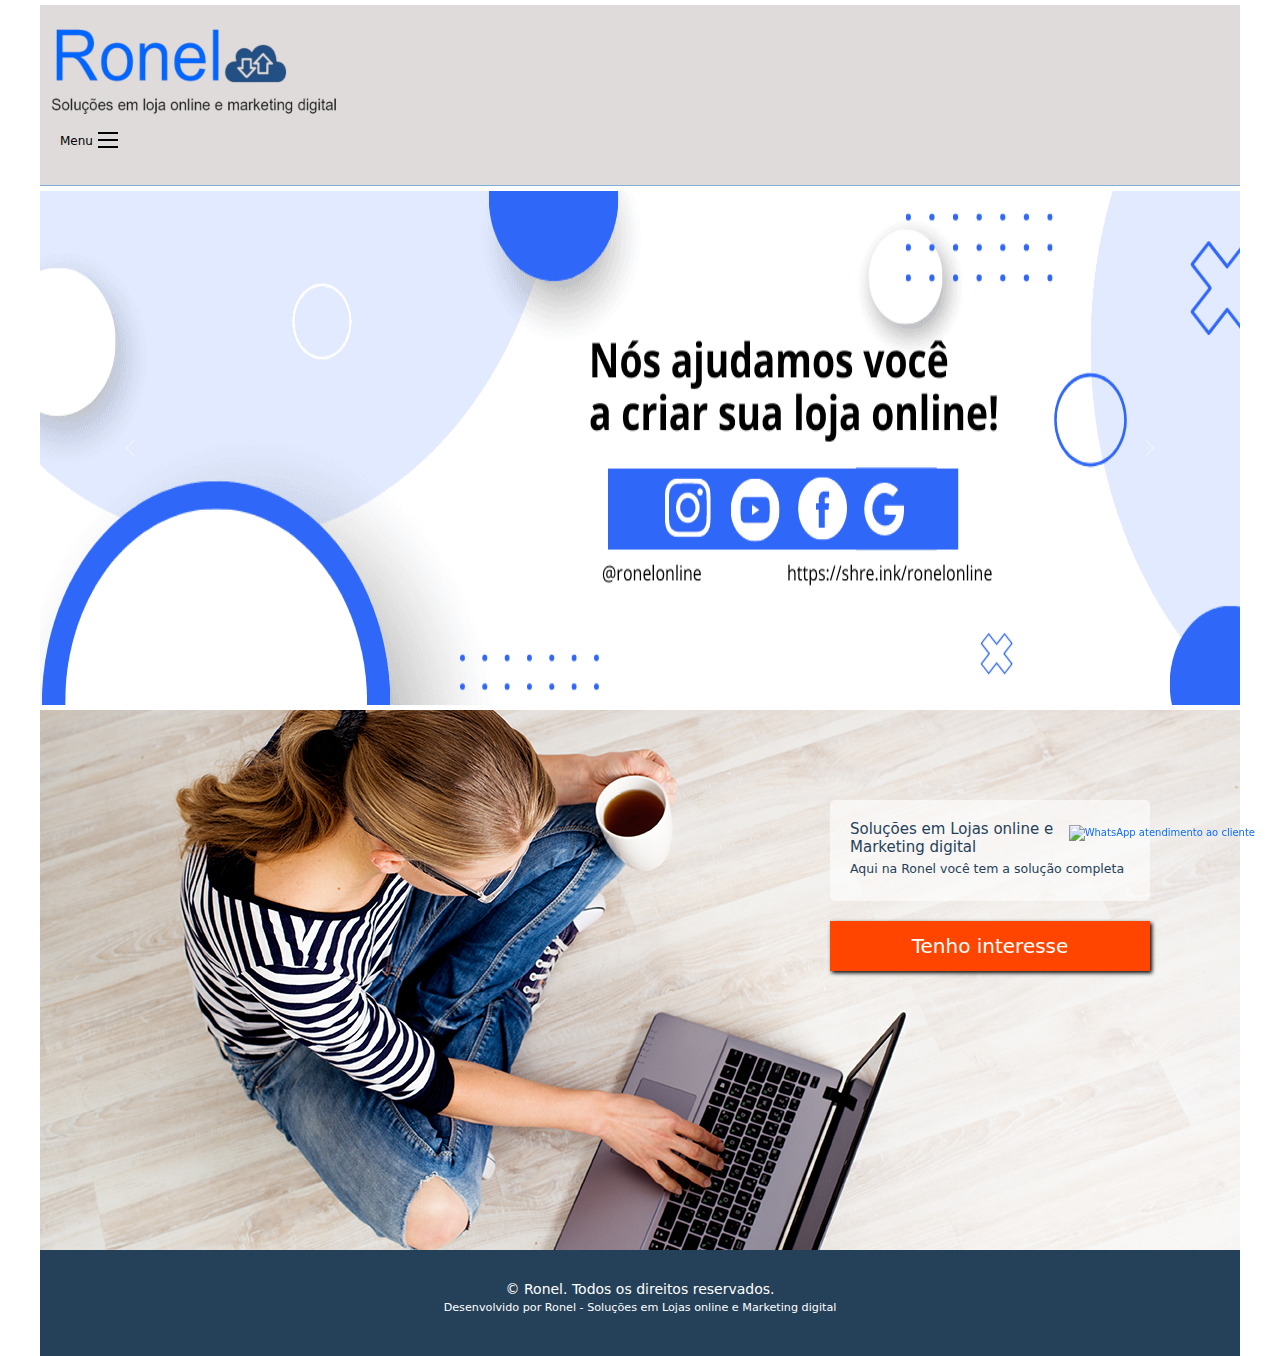
==== index.html @ 16c2f3eb "page tenho interesse" ====
<!DOCTYPE html>
<html lang="pt-br">

<head>
    <meta charset="UTF-8">
    <meta http-equiv="X-UA-Compatible" content="IE=edge">
    <meta name="viewport" content="width=device-width, initial-scale=1.0">

    <link rel="stylesheet" href="./css/reset.css">
    <link rel="stylesheet" href="./css/styles.css">
    <link rel="stylesheet" href="./css/style-menu.css">



    <link rel="apple-touch-icon" href="imagens/icon-touch-retina.png">
    <link rel="apple-touch-icon" href="imagens/icon-touch-retina-iphone.png">
    <link rel="apple-touch-icon" href="imagens/icon-touch-retina-ipad.png">
    <link rel="shortcut icon" href="imagens/favicon_1.ico">


    <link rel="preconnect" href="https://fonts.googleapis.com">
    <link rel="preconnect" href="https://fonts.gstatic.com" crossorigin>
    <link href="https://fonts.googleapis.com/css2?family=Open+Sans:wght@300;400;700&display=swap" rel="stylesheet">
    <link href="./bootstrap/css/bootstrap.min.css" rel="stylesheet">

    <title>Ronel - soluções em loja online e marketing digital</title>
</head>

<body>
    <div class="main-container">
        <header>
            <div class="container_header">
                <a href="https://manoelcarvalho607.github.io/ronel/index.html"><img src="imagens/logoronel250x92.png" alt="Ronel"></a> 
           
        
            <nav>
                <div class="col-md-12 col-sm-12" id="nav">
                    <button aria-label="Abrir Menu" id="btn-mobile" aria-haspopup="true" aria-controls="menu"
                        aria-expanded="false"> Menu <span id="hamburger"></span>
                    </button>

                    <ul class="nav justify-content-end" id="menu" role="menu">
                        <li class="nav-item" id="home"> <a class="nav-link active" href=""><strong>Home</strong> </a>
                        </li>
                        <li class="nav-item"> <a class="nav-link" href="./loja_virtual_nuvemShop.html"> <strong>Loja
                                    Virtual - Nuvem Shop</strong> </a></li>
                        <li class="nav-item"> <a class="nav-link" href="./loja_virtual_shopify.html"> <strong>Loja
                                    Virtual - Shopify</strong> </a></li>
                        <li class="nav-item"> <a class="nav-link" href="./mark_place_mercadolivre.html"> <strong>Marketing place - Mercado Livre</strong> </a></li>
                        <li class="nav-item"> <a class="nav-link" href="./anuncio_facebookAds.html"> <strong>Anuncio -
                                    Facebook Ads</strong> </a></li>
                        <li class="nav-item"> <a class="nav-link" href="./anuncio_googleAds.html"> <strong>Anuncio -
                                    Google Ads</strong> </a></li>
                        <li class="nav-item"> <a class="nav-link" href="./gestao_rede_social.html"> <strong>Gestão - Redes Social</strong> </a></li>
                        <li class="nav-item"> <a class="nav-link" href="./manutencao_suporte.html"> <strong>Manutençao e Suporte</strong> </a></li>
                        <li class="nav-item"> <a class="nav-link" href="./logo.html"> <strong>Identidade Visual e Logotipo</strong> </a></li>
                        <li class="nav-item"> <a class="nav-link" href="./blog.html"> <strong>Blog</strong> </a></li>
                    </ul>
                </div>
            </nav>
            <!--
            <article>
                <div class="container_2">

                </div>

            </article>
-->
        
    </div>

</header>


        <section>
            <div class="container-3">
                <div id="carouselExampleControls" class="carousel slide" data-bs-ride="carousel">
                    <div class="carousel-inner">
                        <div class="carousel-item active">
                            <div class="ratio ratio-21x9">
                                <img src="imagens/img1.png" class="d-block w-100" alt="">
                            </div>
                            <!--
                            <div class="carousel-caption">
                                <h5>Conheça nossa linha de produtos para seu melhor amigo!</h5>
                                <a href="#produtos" class="btn btn-light stretched-link">Produtos</a>
                            </div>
                            -->
                        </div>
                        <div class="carousel-item">
                            <div class="ratio ratio-21x9">
                                <img src="./imagens/img2.png" class="d-block w-100" alt="">
                            </div>
                            <!--
                            <div class="carousel-caption">
                                <h5>Conheça nossa linha de produtos para seu melhor amigo!</h5>
                                <a href="#produtos" class="btn btn-light stretched-link">Produtos</a>
                            </div>
                            -->
                        </div>
                        <!--
                        <div class="carousel-item">
                            <div class="ratio ratio-21x9">
                                <img src="./imagens/img4.jpg" class="d-block w-100" alt="">
                            </div>
                            
                            <div class="carousel-caption">
                                <h5>Conheça nossa linha de produtos para seu melhor amigo!</h5>
                                <a href="#produtos" class="btn btn-light stretched-link">Produtos </a>
                            </div>
                            
                        </div>
                         -->
                    </div>
                    <button class="carousel-control-prev" type="button" data-bs-target="#carouselExampleControls"
                        data-bs-slide="prev">
                        <span class="carousel-control-prev-icon" aria-hidden="true"></span>
                        <span class="visually-hidden">Previous</span>
                    </button>
                    <button class="carousel-control-next" type="button" data-bs-target="#carouselExampleControls"
                        data-bs-slide="next">
                        <span class="carousel-control-next-icon" aria-hidden="true"></span>
                        <span class="visually-hidden">Next</span>
                    </button>
                </div>

            </div>

        </section>


        <section id="banner">

            <div class="legenda-container">

                <div class="legenda">

                    <h4>Soluções em Lojas online e Marketing digital</h4>
                    <h5>Aqui na Ronel você tem a solução completa</h5>
                </div>
                <a class="button-cta" href="tenho_interesse.html" rel="next" target="_self">Tenho interesse</a>

            </div>
        </section>

        <footer>
            <div class="container_footer">
                <p>&copy; Ronel. Todos os direitos reservados.
                    <small>Desenvolvido por Ronel - Soluções em Lojas online e Marketing digital</small>
                </p>
            </div>
        </footer>
    </div>

    <script src="./bootstrap/js/bootstrap.bundle.min.js"></script>
    <script src="javascript/botaomenu.js"></script>
    <script src="https://kit.fontawesome.com/8c725a2565.js" crossorigin="anonymous"></script>
    <script>
        var myCarousel = document.querySelector('#carouselExampleControls')
        var carousel = new bootstrap.Carousel(myCarousel, {
            interval: 4000
        })
    </script>

    <a
        class="whatssap" href="https://api.whatsapp.com/send?phone=5514997607802&text=Ronel%20-%20%20Suporte%20de%20atendimento%20ao%20cliente%0A%0A%20"><img
            src="https://i.imgur.com/ryESuZ5.png"
            style="height:50px; position:fixed; bottom:25px; right:25px; z-index:99999;" data-selector="img"
            alt="WhatsApp atendimento ao cliente" title="Ronel - Atendimento ao cliente"></a>
</body>

</html>
---- css/styles.css ----
html {
    font-size: 62.5%;

}

body {
    background-color: #dfdbdb;
    font-family: 'Open Sans', sans-serif;

}



.main-container {
    display: block;

    margin: 0 auto;
    min-width: 320px;
    max-width: 1200px;


}

.img-1 {
    margin-left: 10px;
    margin-top: 10px;
    margin-bottom: 20px;


}

.container {
    display: block;
    text-align: center;
    float: left;
    padding: 20px 0 20px 10px;
    margin: 0 auto;
    margin-top: 5px;
    margin-bottom: 5px;
    background-color: #f8f1f1f5;

}

.container_header {
    max-width: 100%;
    padding: 20px 0 20px 10px;
    margin-top: 5px;
    background-color: #dfdbdb;
}

.container_footer {
    display: block;
    padding: 10px 0 10px 0;
    margin: 0 auto;
    text-align: center;


}

header {
    background-color: #ffff;
    display: block;
    float: left;
    border-bottom: 1px solid #70a5d3e3;
    width: 100%;
    margin-bottom: 5px;
}

h1 {
    font-size: 2.4rem;
    color: #254159;
    margin-bottom: 20px 0 20px 0;
}



h2 {
    font-size: 2rem;
    color: #254159;
    margin-bottom: 20px 0 20px 0;
}

h3 {
    font-size: 1.8rem;
    color: #254159;
    margin-bottom: 20px;
    padding-top: 10px 0 10px 0;
}

h4 {
    font-size: 1.6rem;
    color: #254159;
    margin-bottom: 10px;
    padding-top: 10px 0 10px 0;
}

p {
    margin-bottom: 10px;
    line-height: 1.4;

}

ol {
    margin-left: 30px;
}

ol li {
    font-size: 1.4rem;
    color: #454545;



}


section {
    background-color: #ffff;
    display: block;
    width: 100%;
    float: left;
    font-size: 1.5rem;
    /* equivalente a 15px */
   /* padding: 20px; */
   padding-bottom: 5px;
    width: 100%;

}

header nav {
    margin: 10px 0 10px 0;
    display: block;
    width: 23%;
    

}

strong {
    font-size: 1.4rem;
}

nav li {
    background-color: #efefef;
    margin: 1px 1px 1px 0;
    padding: 10px;


}


nav ul {
    padding: 2px;
    list-style: none;

}

nav li:hover {
    background-color: #dfdfdf;
}

nav a {
    text-decoration: none;
    color: #254159;
}




nav a:hover {
    color: #385874;
}

section article {
    display: block;
    float: left;
    width: 70%;

}

footer {
    background-color: #254159;
    display: block;
    float: left;
    width: 100%;
    padding: 20px;
}

footer p {
    color: #ffffffff;
    font-size: 1.4rem;

}

footer small {
    font-size: 80%;
    display: block;
}



@media (max-width:425px) {

    section nav,
    section article {
        width: 100%
    }
}

@media (max-width:425px) {

    nav,
    ul {
        margin-bottom: 10px;
        padding: 0;

    }
}


@media (max-width:425px) {
    h2 {
        margin-top: 10px;
        margin-bottom: 10px;
    }
}

@media (max-width:425px) {
    section .legenda-container {
        width: 45vw;
    }
}

@media (max-width:425px) {

    section,
    header {
        padding: 0;
    }
}

@media(max-width:425px) {
    footer {
        width: 100%;
    }
}

.container {
    padding-left: 1%;
    padding-right: 1%;
}

.cog-abuse.cog-wrapper {
    visibility: hidden !important;
}

#banner {

    background-image: url('../imagens/banner.png');
    background-repeat: no-repeat;
    background-position: center;
    background-size: cover;
    width: 100vm;
    height: 60vh;



}

.legenda-container {
    width: 25vw;
    float: right;
    margin: 10vh 10vh 0 0;



}

.legenda {
    background-color: rgba(255, 255, 255, .6);
    padding: 20px;
    border-radius: 5px;
    margin-bottom: 2rem;


}

.legenda h5,
.legenda h4 {
    color: #254159;

}

.button-cta {
    display: block;
    background-color: orangered;
    color: #fff;
    font-size: 2rem;
    box-shadow: 2px 2px 4px black;
    padding: 10px 15px;
    width: auto;
    text-decoration: none;
    text-align: center;

}
---- css/style-menu.css ----
#btn-mobile {
    display: none;
}



@media (max-width:2200px) {
    #btn-mobile {
        display: flex;

        padding: .5rem 1rem;
        font-size: 1.2rem;
        border: none;
        background: none;
        cursor: pointer;
        gap: .5rem;
    }

    #menu {
        display: none;
        position: absolute;
        width: 100%;
        top: 170px;
        right: 0px;
        height: 0px;
        z-index: 1000;
    }

    #nav.active #menu {
        height: calc (100vh - 70px);
        visibility: visible;
        display: block;
    }


    #home {
        margin-top: 30px;
    }

    .nav-item {
        margin-left: 20%;
        background-color: #d9d4d4ae;
        width: 300px;
        padding-left: 5px;
    }

    #cor {
        width: 200px;
        background: #ffff;
    }

    #menu a {
        padding: 1rem 0;
        margin: 0 1rem;
        color: #282626;

        width: 200px;
    }

    #hamburger {
        display: block;
        border-top: 2px solid;
        width: 20px;

    }

    #hamburger::after,
    #hamburger::before {
        content: '';
        display: block;
        width: 20px;
        height: 2px;
        background: currentColor;
        margin-top: 5px;
        transition: .3s;
        position: relative;
    }

    #nav.active #hamburger {
        border-top-color: transparent;
    }

    #nav.active #hamburger::before {
        transform: rotate(135deg);
    }

    #nav.active #hamburger::after {
        transform: rotate(-135deg);
        top: -7px;
    }


    .carousel-caption,
    h5 {
        color: transparent
    }

    .btn-light {
        display: none;
    }

}

@media (max-width:1800px) {
    .nav-item {
        margin-left: 8%;
       
    }

}

@media (max-width:570px) {
    #btn-mobile {
        display: flex;

        padding: .5rem 1rem;
        font-size: 1.2rem;
        border: none;
        background: none;
        cursor: pointer;
        gap: .5rem;
    }

    #menu {
        display: none;
        position: absolute;
        width: 100%;
        top: 140px;
        right: 0px;
        height: 0px;
        z-index: 1000;
    }

    #nav.active #menu {
        height: calc (100vh - 70px);
        visibility: visible;
        display: block;
    }


    #home {
        margin-top: 30px;
    }

    .nav-item {
        margin-left: 10px;
        background-color: #d9d4d4ae;
        width: 250px;
        padding-left: 5px;
    }

    #cor {
        width: 200px;
        background: #ffff;
    }

    #menu a {
        padding: 1rem 0;
        margin: 0 1rem;
        color: #282626;

        width: 200px;
    }

    #hamburger {
        display: block;
        border-top: 2px solid;
        width: 20px;

    }

    #hamburger::after,
    #hamburger::before {
        content: '';
        display: block;
        width: 20px;
        height: 2px;
        background: currentColor;
        margin-top: 5px;
        transition: .3s;
        position: relative;
    }

    #nav.active #hamburger {
        border-top-color: transparent;
    }

    #nav.active #hamburger::before {
        transform: rotate(135deg);
    }

    #nav.active #hamburger::after {
        transform: rotate(-135deg);
        top: -7px;
    }


    .carousel-caption,
    h5 {
        color: transparent
    }

    .btn-light {
        display: none;
    }

}
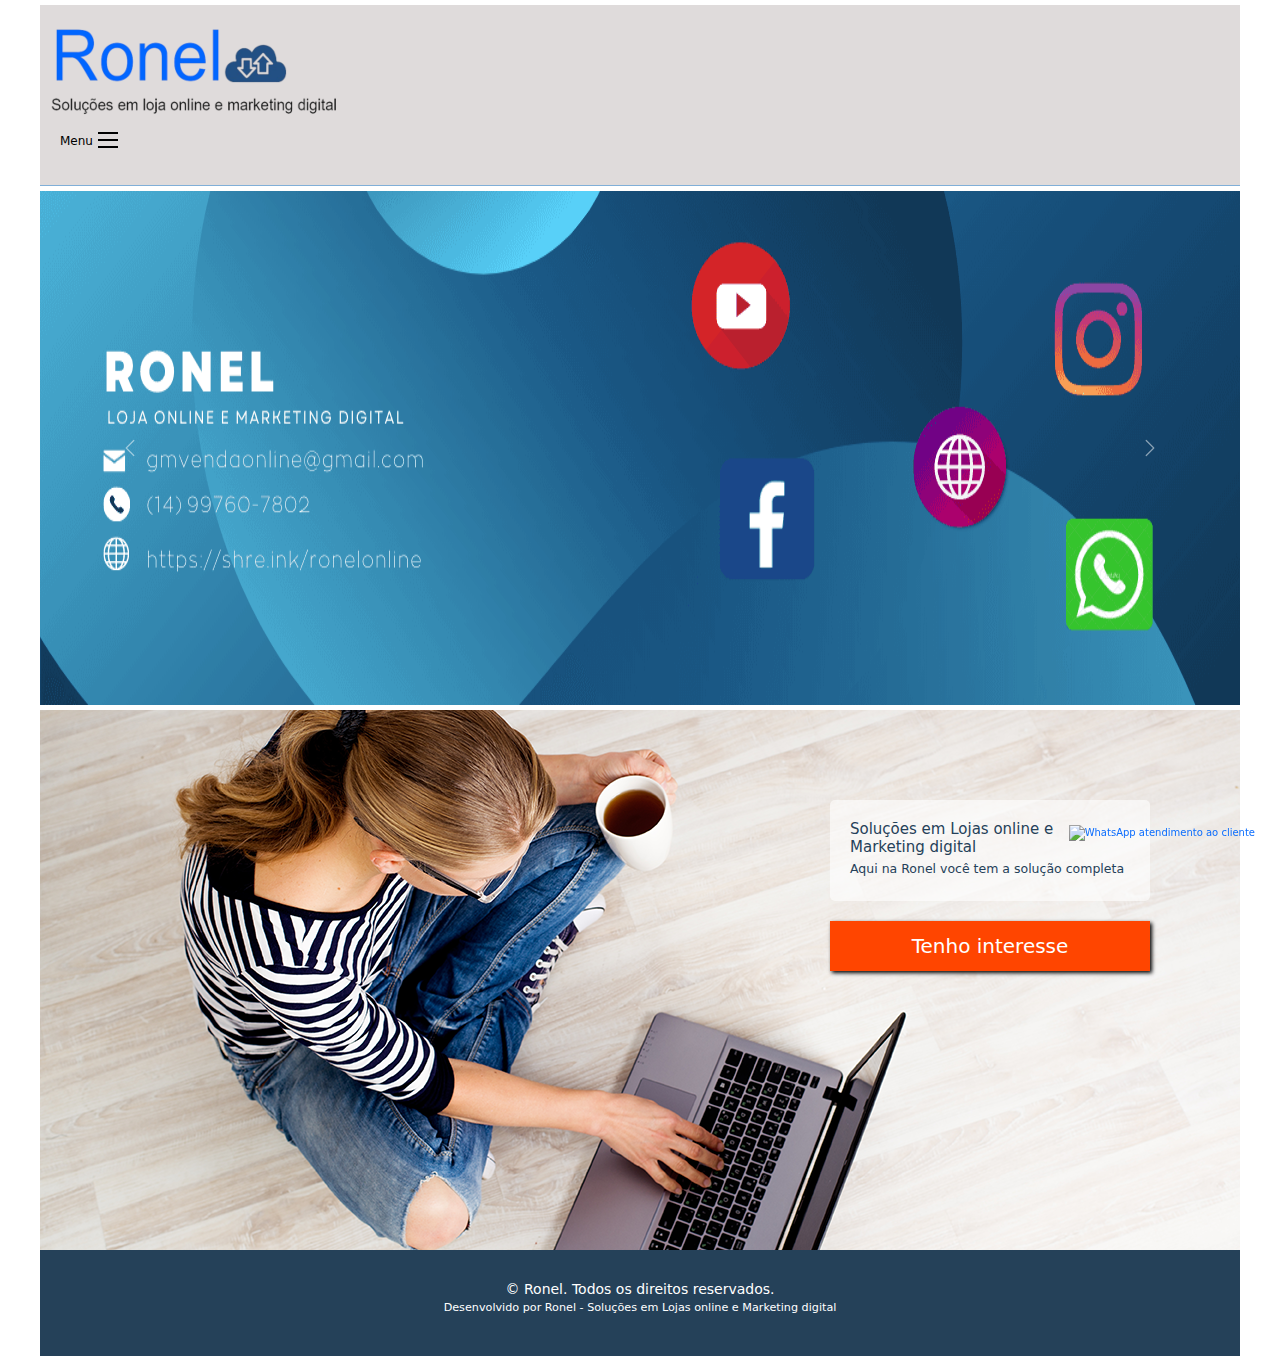
==== commit b2f86720: "page 3" ====
--- a/index.html
+++ b/index.html
@@ -54,22 +54,12 @@
                         <li class="nav-item"> <a class="nav-link" href="./gestao_rede_social.html"> <strong>Gestão - Redes Social</strong> </a></li>
                         <li class="nav-item"> <a class="nav-link" href="./manutencao_suporte.html"> <strong>Manutençao e Suporte</strong> </a></li>
                         <li class="nav-item"> <a class="nav-link" href="./logo.html"> <strong>Identidade Visual e Logotipo</strong> </a></li>
-                        <li class="nav-item"> <a class="nav-link" href="./blog.html"> <strong>Blog</strong> </a></li>
+                        <li class="nav-item"> <a class="nav-link" href="https://manoelcarvalho607.github.io/ronel/blog.html"> <strong>Blog</strong> </a></li>
                     </ul>
                 </div>
             </nav>
-            <!--
-            <article>
-                <div class="container_2">
-
-                </div>
-
-            </article>
--->
-        
-    </div>
-
-</header>
+   
+        </header>
 
 
         <section>
@@ -78,7 +68,7 @@
                     <div class="carousel-inner">
                         <div class="carousel-item active">
                             <div class="ratio ratio-21x9">
-                                <img src="imagens/img1.png" class="d-block w-100" alt="">
+                                <img src="imagens/img2.png" class="d-block w-100" alt="">
                             </div>
                             <!--
                             <div class="carousel-caption">
@@ -89,7 +79,7 @@
                         </div>
                         <div class="carousel-item">
                             <div class="ratio ratio-21x9">
-                                <img src="./imagens/img2.png" class="d-block w-100" alt="">
+                                <img src="./imagens/img1.png" class="d-block w-100" alt="">
                             </div>
                             <!--
                             <div class="carousel-caption">
